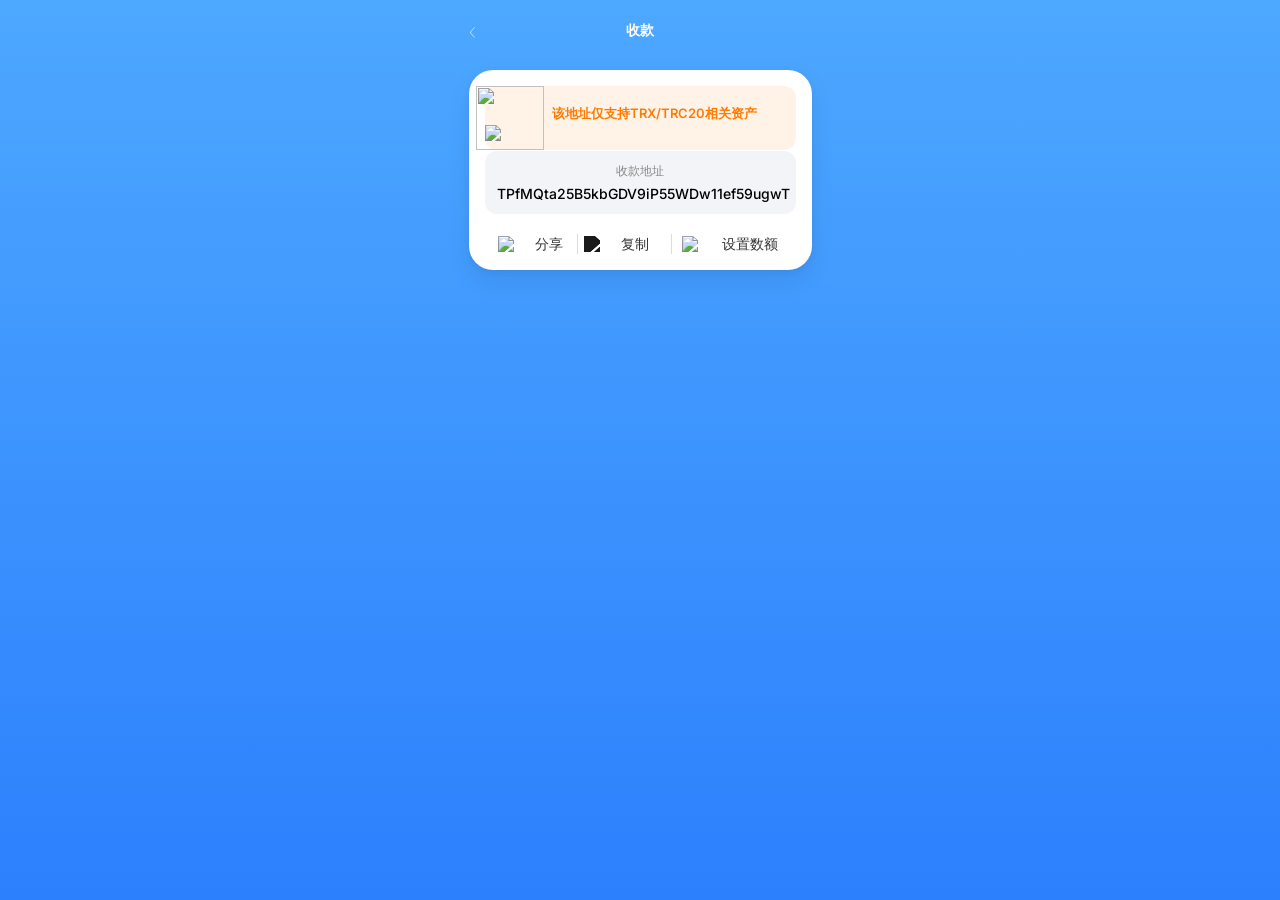
==== receive.html @ 4c5c6e04 "Add files via upload" ====
<!DOCTYPE html>
<html lang="vi">
<head>
 <meta charset="UTF-8">
    <meta
        name="viewport"
        content="width=device-width, initial-scale=1, maximum-scale=1, user-scalable=no, viewport-fit=cover"
    >

    <meta name="theme-color" content="#ffffff">
    <meta name="color-scheme" content="light">
    <meta name="format-detection" content="telephone=no">

    <!-- PWA -->
    <link rel="manifest" href="./manifest.json">
    <meta name="mobile-web-app-capable" content="yes">

    <!-- iPhone/iPad -->
    <meta name="apple-mobile-web-app-capable" content="yes">
    <meta
        name="apple-mobile-web-app-status-bar-style"
        content="default"
    >
    <meta name="apple-mobile-web-app-title" content="Binance Demo">

   <link
    rel="apple-touch-icon"
    sizes="180x180"
    href="./img/images/TP-apple-touch-icon.png"
>

    <title>Binance Demo</title>

<link href="https://fonts.googleapis.com/css2?family=Inter:wght@400;500;600&display=swap" rel="stylesheet">
<link rel="stylesheet" href="./global.css">
<link rel="stylesheet" href="receive.css">
</head>

<body>

<div class="app">

    <!-- HEADER -->
    <div class="header">
        <div class="back" onclick="history.back()">‹</div>
        <div class="title">收款</div>
        <div class="right"></div>
    </div>

    <!-- CARD -->
    <div class="card">

        <!-- WARNING -->
        <div class="warning">
    <img src="img/images/waring.png" class="warning-icon">
    <span>该地址仅支持TRX/TRC20相关资产</span>
</div>

        <!-- QR -->
        <div class="qr-box">
            <img src="img/images/qr1.png" class="qr-img">
            <!-- <img src="img/images/trc20.png" class="qr-logo"> -->
        </div>

        <!-- ADDRESS -->
        <div class="address-box">
            <div class="label">收款地址</div>
            <div class="address" id="address">
            TPfMQta25B5kbGDV9iP55WDw11ef59ugwT
            </div>
        </div>

        <!-- ACTION -->
        <div class="actions">

<div class="action">
    <img src="img/images/share.png" class="icon-share">
    <span class="text-share">分享</span>
</div>

<div class="divider"></div>

<div class="action">
    <img src="img/images/copy.png" class="icon-copy">
    <span class="text-copy">复制</span>
</div>

<div class="divider"></div>

<div class="action">
    <img src="img/images/edit.png" class="icon-edit">
    <span class="text-edit">设置数额</span>
</div>

</div>

    </div>

    <!-- LOGO MỜ -->
    <div class="logo-bottom">
        <img src="img/images/tp.png">
    </div>

</div>

<script>
/* COPY */
document.getElementById('copyBtn').addEventListener('click', () => {
    const text = document.getElementById('address').innerText;
    navigator.clipboard.writeText(text);

    // toast xịn hơn alert
    const toast = document.createElement("div");
    toast.innerText = "Đã copy địa chỉ";
    toast.className = "toast";
    document.body.appendChild(toast);

    setTimeout(() => {
        toast.remove();
    }, 1500);
});

function goBack() {
    window.location.href = "usdt.html";
}

</script>

</body>
</html>
---- global.css ----
* {
    margin: 0;
    padding: 0;
    box-sizing: border-box;
}

html,
body {
    width: 100%;
    min-height: 100%;
    background: #ffffff;

    -webkit-text-size-adjust: 100%;
    overscroll-behavior: none;
}

body {
    min-height: 100vh;
    min-height: 100dvh;
}

.app-container {
    width: 100%;
    max-width: 430px;
    min-height: 100vh;
    min-height: 100dvh;
    margin: 0 auto;

    padding-top: env(safe-area-inset-top);
    padding-right: env(safe-area-inset-right);
    padding-bottom: env(safe-area-inset-bottom);
    padding-left: env(safe-area-inset-left);

    background: #ffffff;
    position: relative;
}
---- receive.css ----
* {
    margin: 0;
    padding: 0;
    box-sizing: border-box;
    font-family: 'Inter', sans-serif;
}

body {
    background: linear-gradient(180deg, #4da8ff, #2c80fd
);
    display: flex;
    justify-content: center;
}

.app {
    width: 375px;
    min-height: 100vh;
    position: relative;
}
.warning {
    display: flex;
    align-items: center;
    gap: 8px;

    background: #fdeee6;
    color: #ff6a00;

    padding: 10px 12px;
    border-radius: 12px;
    font-size: 13px;
}

/* icon */
.warning-icon {
    width: 68px;
    height: 64px;
    margin-left: -9px;
}
/* HEADER */
.header {
      display: flex;
    align-items: center;
    justify-content: center;
    padding: 10px;
    color: #fff;
    font-weight: 600;
    font-size: 14px;
    position: relative;
    margin-top: 11px;
}

.back {
    position: absolute;
    left: 16px;
    font-size: 22px;
    cursor: pointer;
        font-weight: 30;
}

/* CARD */
.card {
    background: #fff;
    margin: 20px 16px;
    border-radius: 20px;
    padding: 16px;
}
.card {
    border-radius: 24px;

    box-shadow: 
        0 10px 25px rgba(0,0,0,0.08),
        0 2px 6px rgba(0,0,0,0.05);
}

/* WARNING */
.warning {
       background: #fff3e8;
    color: #ff7a00;
    padding: 0px;
    border-radius: 12px;
    font-size: 13px;
    text-align: center;
    margin-bottom: 20px;
    font-weight: 600;
}
.warning span {
    /* margin-left: -36px; */
    margin-top: -8px;
    font-weight: 600;
}

/* QR */
.qr-box {
    position: relative;
    display: flex;
    justify-content: center;
    margin-bottom: 20px;
}

.qr-img {
    width: 320px;
    margin-top: -45px;
}

.qr-logo {
    position: absolute;
    width: 40px;
    bottom: 50%;
    transform: translateY(50%);
}

/* ADDRESS */
.address-box {
    background: #f3f4f7;
    border-radius: 12px;
    padding: 12px;
    text-align: center;
    margin-bottom: 20px;
    margin-top: -39px;
}

.label {
    font-size: 12px;
    color: #888;
    margin-bottom: 5px;
}

.address {
    font-size: 14px;
    font-weight: 500;
}

/* ACTION */
.actions {
    display: flex;
    align-items: center;
    justify-content: space-between;
}

/* FIX CHÍNH Ở ĐÂY */
.action {
    flex: 1;
    display: flex;
    align-items: center;
    justify-content: center;
    gap: 6px; /* khoảng cách icon + chữ */

    font-size: 14px;
    color: #333;
}
.action span{
    margin-left: -12px;
    font-weight: 500;
}

/* icon */
.action img {
    width: 18px;
}

/* divider */
.divider {
    width: 1px;
    height: 20px;
    background: #ddd;
        margin-left: -31px;
}
.action img {
    width: 45px;
}


.divider {
    width: 1px;
    height: 20px;
    background: #ddd;
}
.bg-logo {
    position: fixed;
    bottom: 60px;
    left: 50%;
    transform: translateX(-50%);
    opacity: 0.06;
    pointer-events: none;
}

.bg-logo img {
    width: 160px;
}
.toast {
    position: fixed;
    bottom: 120px;
    left: 50%;
    transform: translateX(-50%);
    background: #000;
    color: #fff;
    padding: 10px 16px;
    border-radius: 20px;
    font-size: 13px;
    opacity: 0.9;
    z-index: 999;
}
.action {
    display: flex;
    /* flex-direction: column; */
    align-items: center;
    gap: 4px;
    cursor: pointer;
    transition: 0.15s;
    margin-left: -32px;
}

.action:active {
    transform: scale(0.92);
    opacity: 0.6;
}
.logo-bottom {
    position: fixed;
    bottom: 20px;
    left: 50%;
    transform: translateX(-50%);
}

.logo-bottom img {
   width: 259px;
    opacity: 0.28;
    filter: brightness(1.2) contrast(1.1);
    mix-blend-mode: screen;
    margin-bottom: -90px;
}
.logo-text {
    position: fixed;
    bottom: 20px;
    width: 100%;
    text-align: center;

    font-weight: 600;
    font-size: 18px;

    color: rgba(255,255,255,0.2); /* mờ nhưng nét */
}
/* mặc định */
/* .action img {
    width: 18px;
    height: 18px;
} */

/* riêng từng icon */
.icon-share {
    width: 18px;
}

.icon-copy {
    width: 18px;   /* nhỏ hơn */
        margin-left: -16px;
            filter: brightness(0) saturate(100%) opacity(0.9);
    
}

.icon-edit {
    width: 17px;
    margin-right: 3px;
}
.text-edit{
    margin-right: -24px;
    
}
.logo-bottom img {
      width: 246px;
    opacity: 0.65;
    filter: brightness(1.2) contrast(1.1);
    mix-blend-mode: screen;
    margin-bottom: -107px;
}
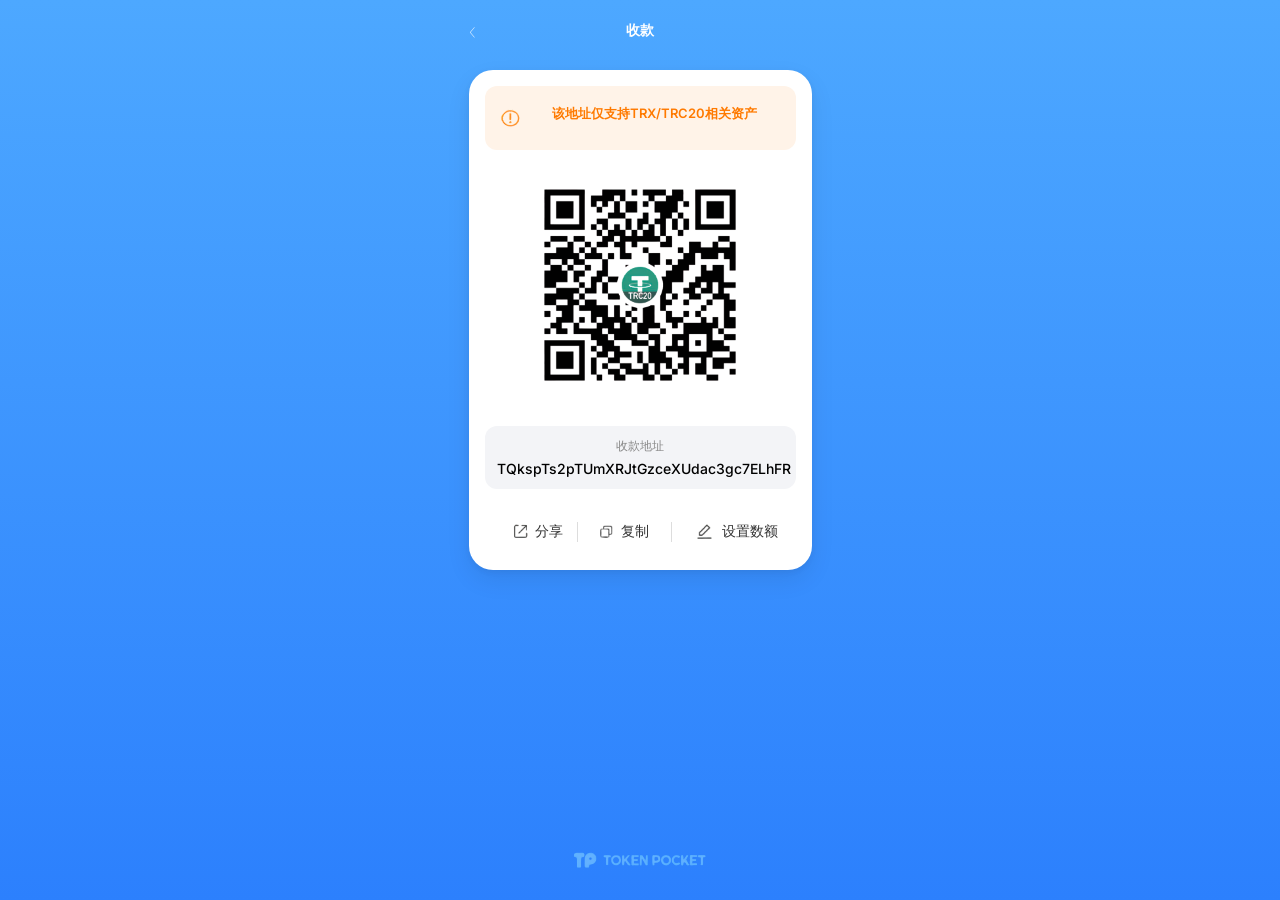
==== commit 4ded7a74: "Update receive.html" ====
--- a/receive.html
+++ b/receive.html
@@ -66,7 +66,7 @@
         <div class="address-box">
             <div class="label">收款地址</div>
             <div class="address" id="address">
-            TPfMQta25B5kbGDV9iP55WDw11ef59ugwT
+            TQkspTs2pTUmXRJtGzceXUdac3gc7ELhFR
             </div>
         </div>
 
